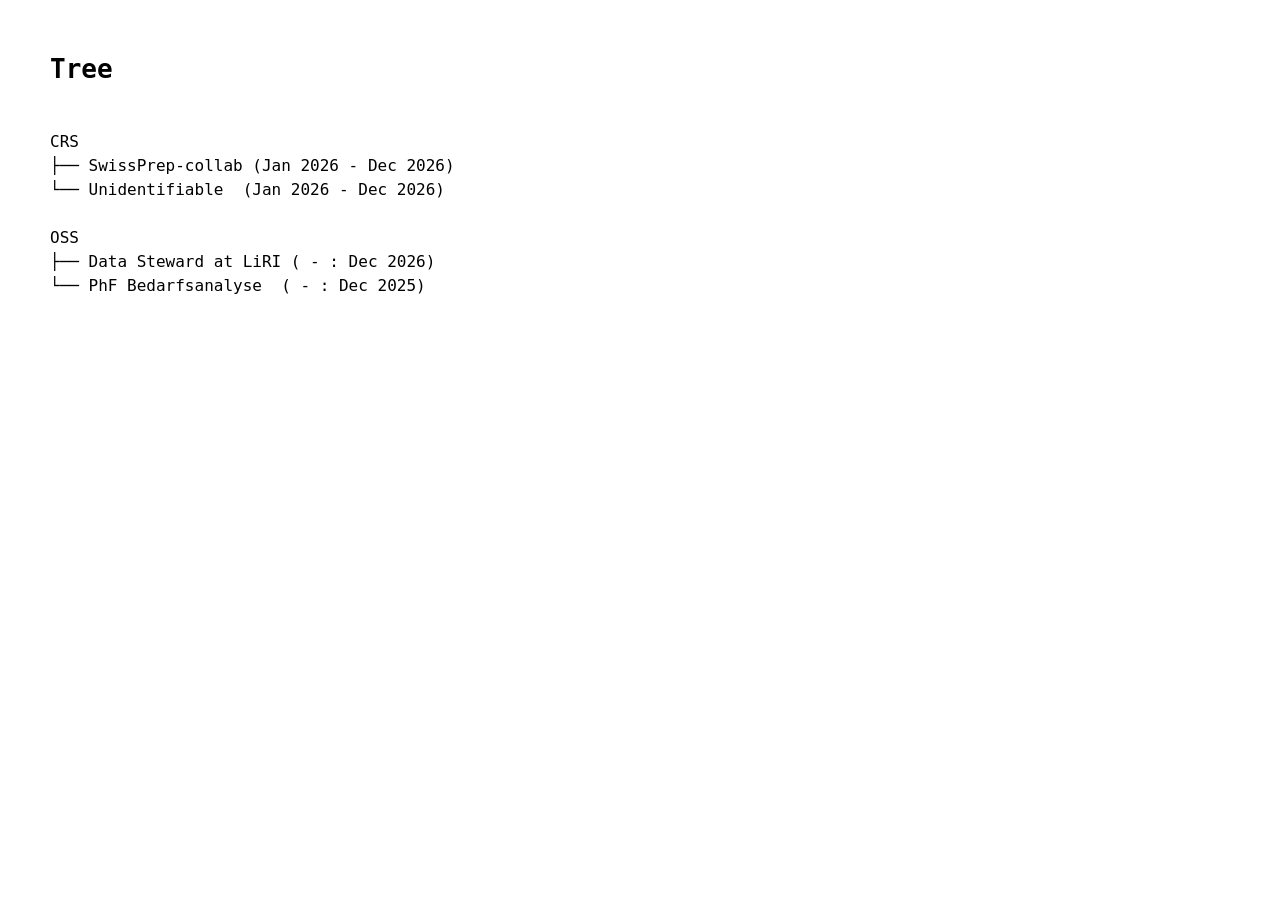
==== projects.html @ f84ee8be "Create projects.html" ====
<!DOCTYPE html>
<html>
<head>
    <title> Projects </title>
    <style>
        body { font-family: monospace; margin: 50px; line-height: 1.5; }
        pre { font-size: 16px; }
    </style>
</head>
<body>
    <h1>Tree</h1>    
    <pre>

CRS
├── SwissPrep-collab (Jan 2026 - Dec 2026)
└── Unidentifiable  (Jan 2026 - Dec 2026)
      
OSS
├── Data Steward at LiRI ( - : Dec 2026)
└── PhF Bedarfsanalyse  ( - : Dec 2025)
      
    </pre>
    
</body>
</html>
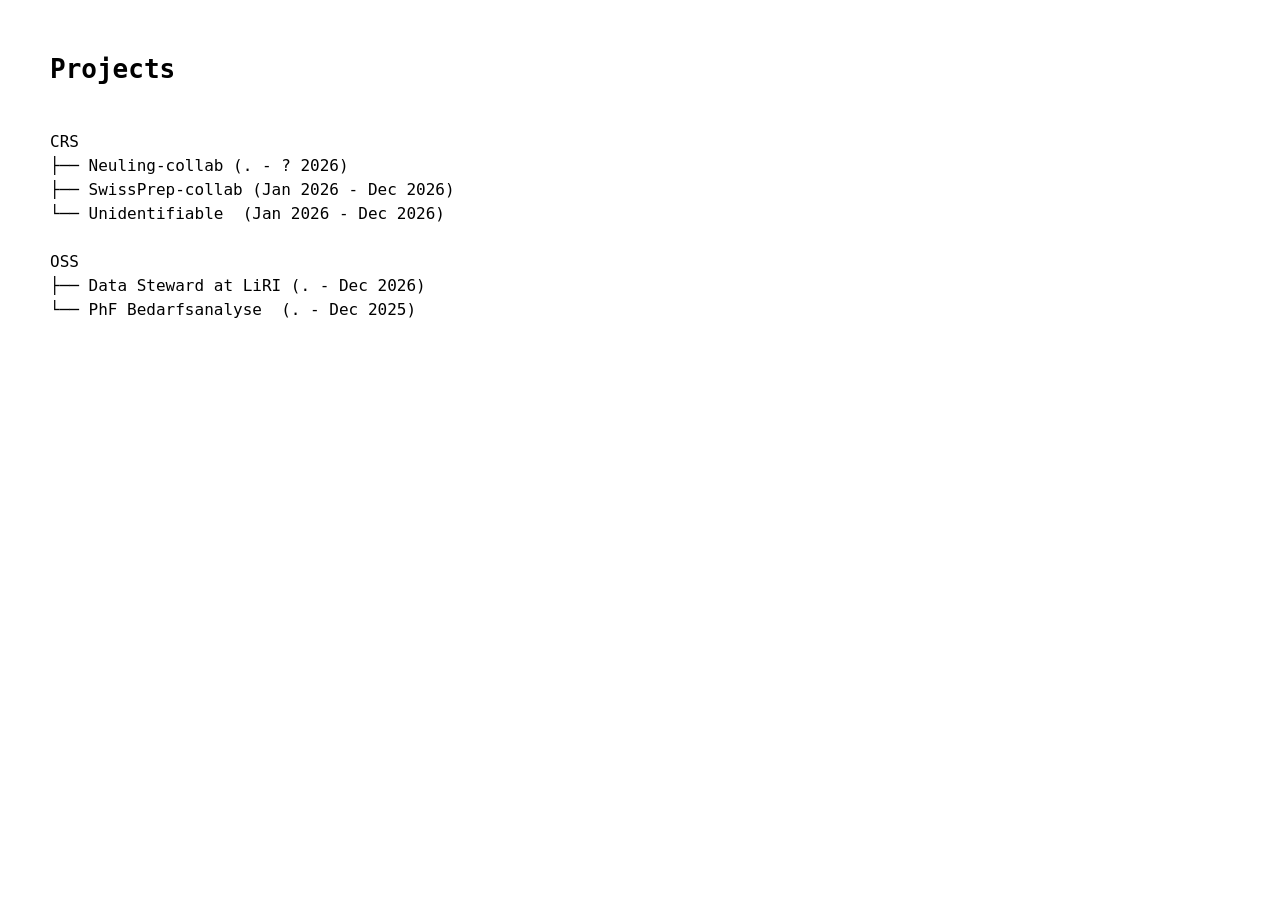
==== commit c1492c16: "Update projects.html" ====
--- a/projects.html
+++ b/projects.html
@@ -8,16 +8,17 @@
     </style>
 </head>
 <body>
-    <h1>Tree</h1>    
+    <h1>Projects</h1>    
     <pre>
 
 CRS
+├── Neuling-collab (. - ? 2026) 
 ├── SwissPrep-collab (Jan 2026 - Dec 2026)
 └── Unidentifiable  (Jan 2026 - Dec 2026)
       
 OSS
-├── Data Steward at LiRI ( - : Dec 2026)
-└── PhF Bedarfsanalyse  ( - : Dec 2025)
+├── Data Steward at LiRI (. - Dec 2026)        
+└── PhF Bedarfsanalyse  (. - Dec 2025)
       
     </pre>
     
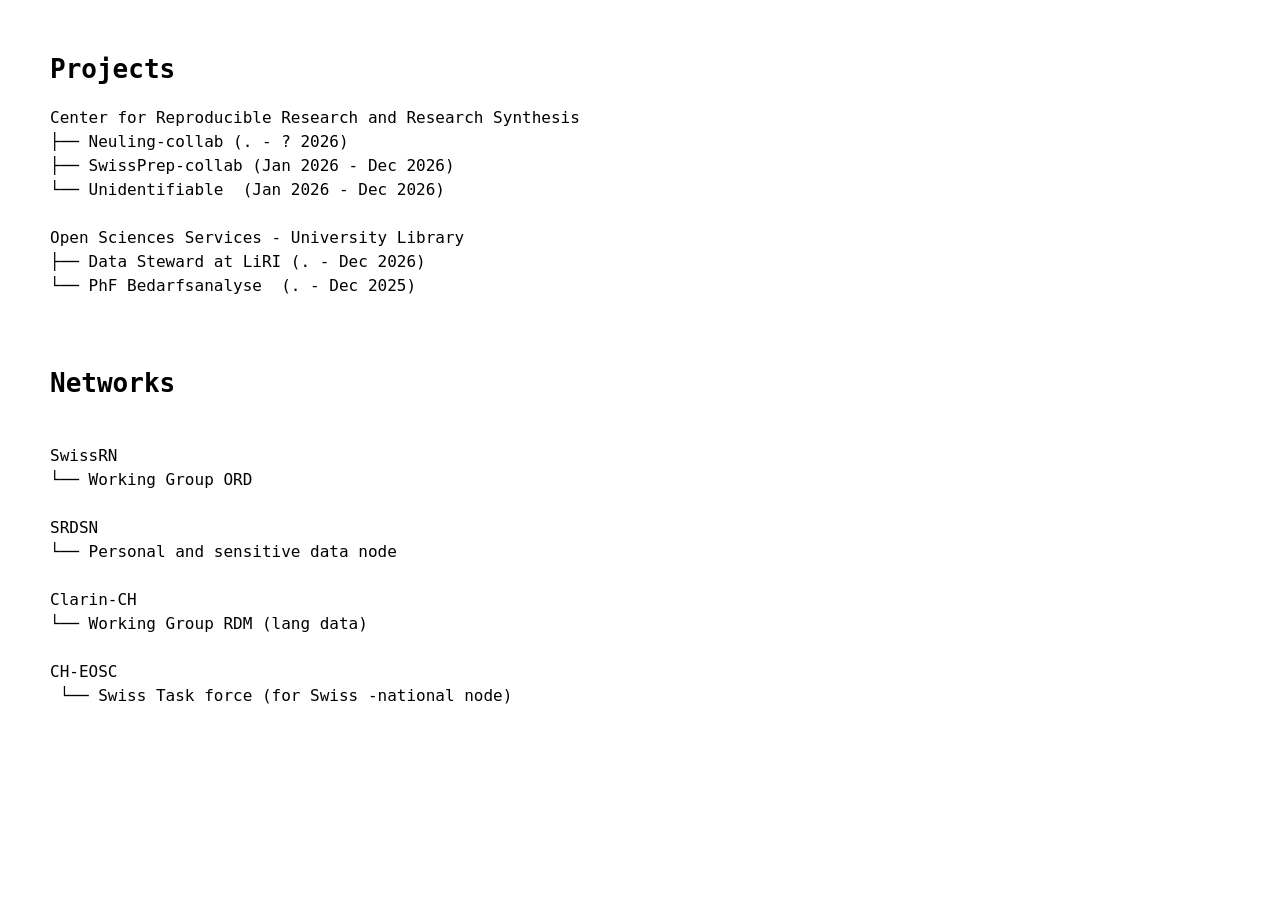
==== commit 31fb900a: "Update projects.html" ====
--- a/projects.html
+++ b/projects.html
@@ -10,17 +10,33 @@
 <body>
     <h1>Projects</h1>    
     <pre>
-
-CRS
+Center for Reproducible Research and Research Synthesis
 ├── Neuling-collab (. - ? 2026) 
 ├── SwissPrep-collab (Jan 2026 - Dec 2026)
 └── Unidentifiable  (Jan 2026 - Dec 2026)
       
-OSS
+Open Sciences Services - University Library
 ├── Data Steward at LiRI (. - Dec 2026)        
 └── PhF Bedarfsanalyse  (. - Dec 2025)
       
     </pre>
+
+
+<h1> Networks </h1>    
+    <pre>
+
+SwissRN 
+└── Working Group ORD
+        
+SRDSN 
+└── Personal and sensitive data node
+
+Clarin-CH
+└── Working Group RDM (lang data)
+        
+CH-EOSC
+ └── Swiss Task force (for Swiss -national node)
+    </pre>
     
 </body>
 </html>
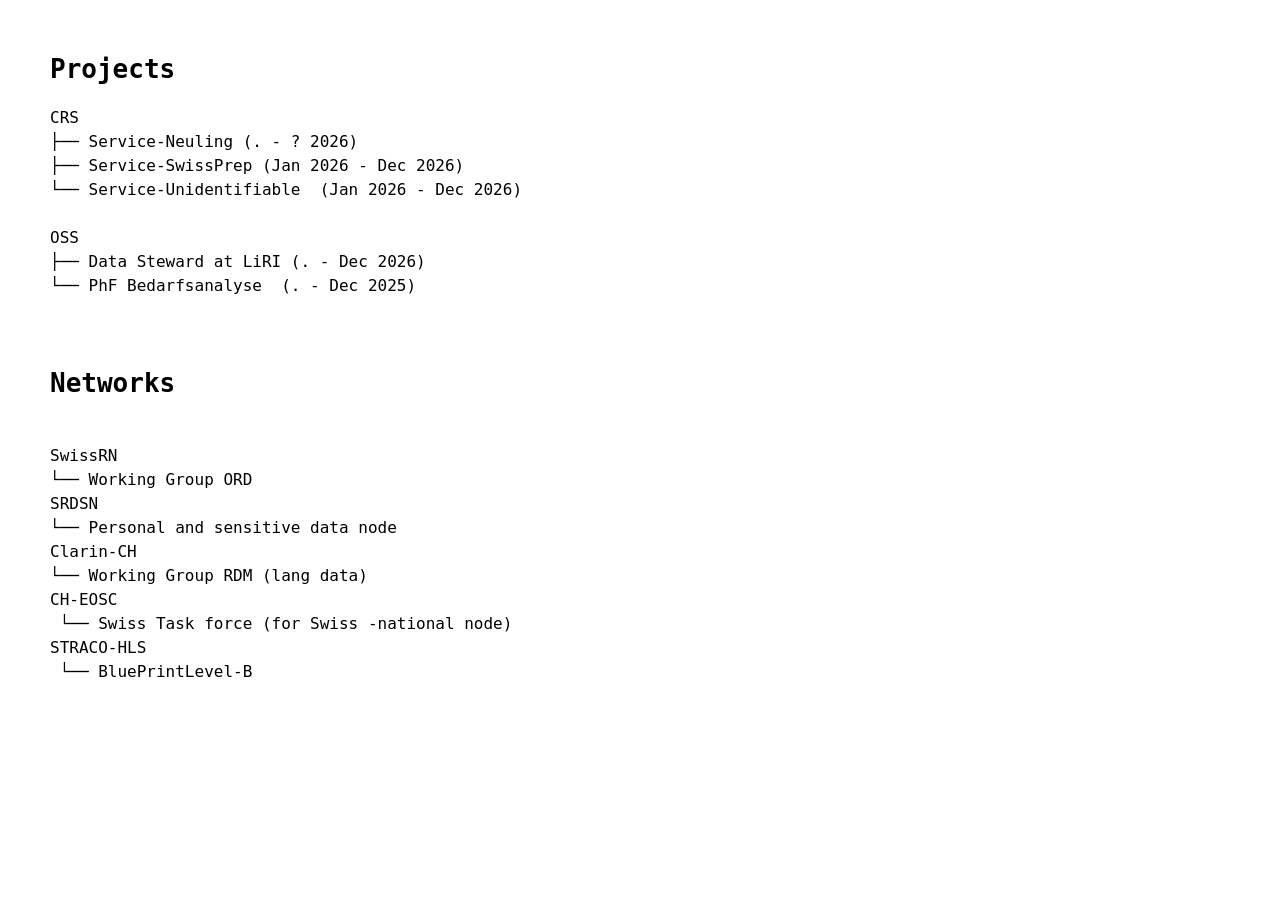
==== commit 2c3d56a2: "Update projects.html" ====
--- a/projects.html
+++ b/projects.html
@@ -10,12 +10,12 @@
 <body>
     <h1>Projects</h1>    
     <pre>
-Center for Reproducible Research and Research Synthesis
-├── Neuling-collab (. - ? 2026) 
-├── SwissPrep-collab (Jan 2026 - Dec 2026)
-└── Unidentifiable  (Jan 2026 - Dec 2026)
+CRS
+├── Service-Neuling (. - ? 2026) 
+├── Service-SwissPrep (Jan 2026 - Dec 2026)
+└── Service-Unidentifiable  (Jan 2026 - Dec 2026)
       
-Open Sciences Services - University Library
+OSS
 ├── Data Steward at LiRI (. - Dec 2026)        
 └── PhF Bedarfsanalyse  (. - Dec 2025)
       
@@ -26,16 +26,16 @@
     <pre>
 
 SwissRN 
-└── Working Group ORD
-        
+└── Working Group ORD        
 SRDSN 
 └── Personal and sensitive data node
-
 Clarin-CH
-└── Working Group RDM (lang data)
-        
+└── Working Group RDM (lang data)        
 CH-EOSC
  └── Swiss Task force (for Swiss -national node)
+STRACO-HLS
+ └── BluePrintLevel-B
+        
     </pre>
     
 </body>
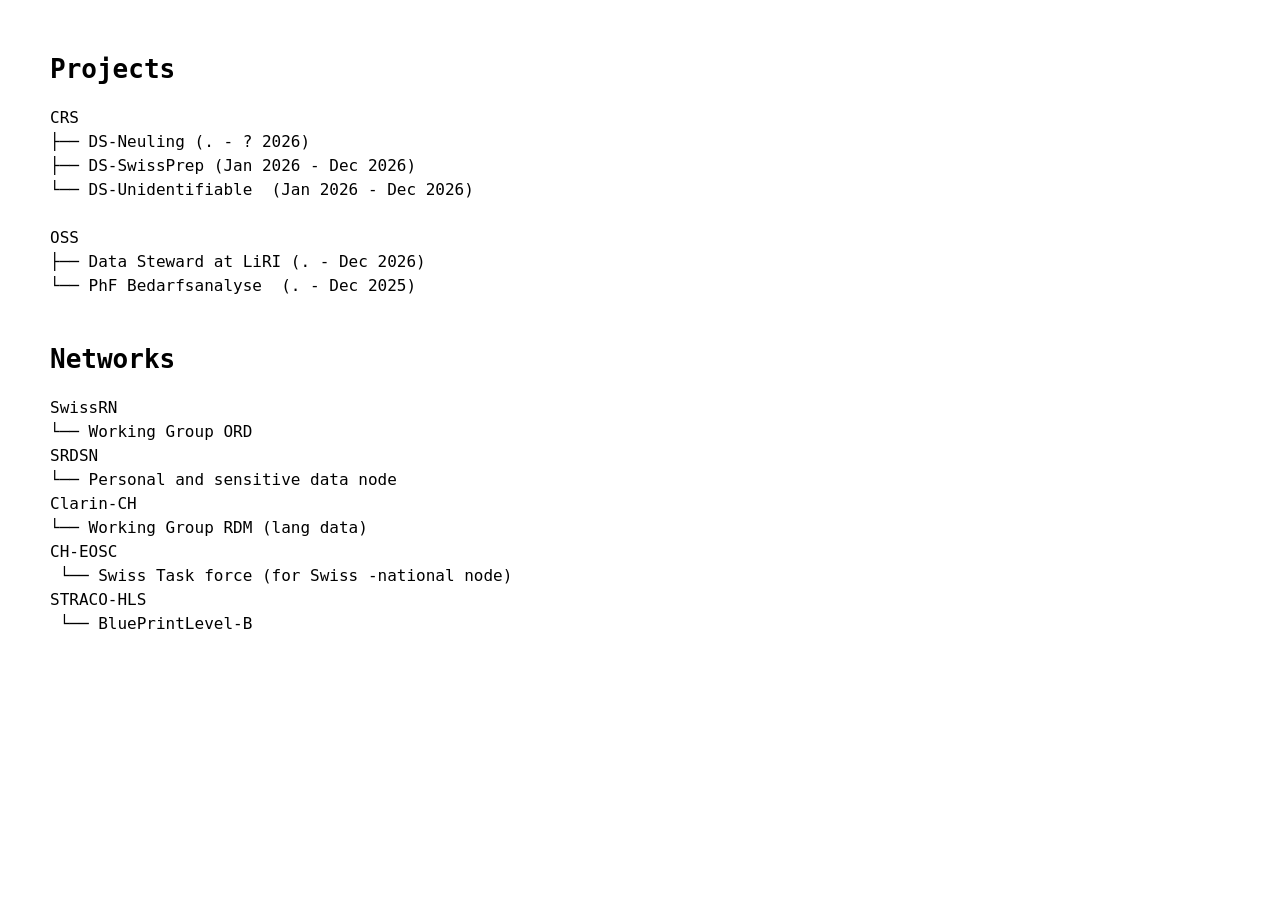
==== commit 7932fd89: "Update projects.html" ====
--- a/projects.html
+++ b/projects.html
@@ -11,20 +11,16 @@
     <h1>Projects</h1>    
     <pre>
 CRS
-├── Service-Neuling (. - ? 2026) 
-├── Service-SwissPrep (Jan 2026 - Dec 2026)
-└── Service-Unidentifiable  (Jan 2026 - Dec 2026)
+├── DS-Neuling (. - ? 2026) 
+├── DS-SwissPrep (Jan 2026 - Dec 2026)
+└── DS-Unidentifiable  (Jan 2026 - Dec 2026)
       
 OSS
 ├── Data Steward at LiRI (. - Dec 2026)        
-└── PhF Bedarfsanalyse  (. - Dec 2025)
-      
+└── PhF Bedarfsanalyse  (. - Dec 2025)     
     </pre>
-
-
 <h1> Networks </h1>    
     <pre>
-
 SwissRN 
 └── Working Group ORD        
 SRDSN 
